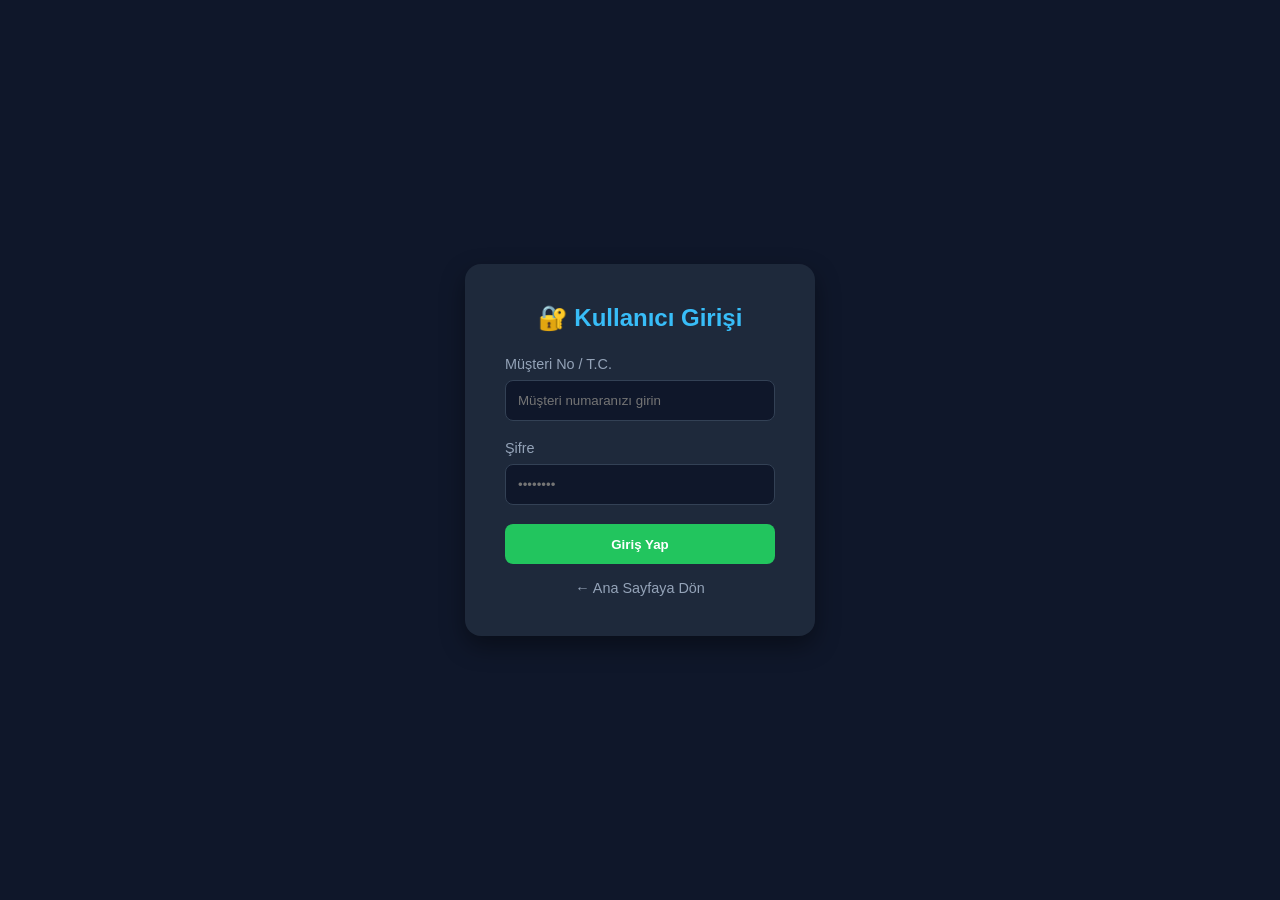
==== src/main/resources/static/login.html @ 9121b40a "Anasayfa login sistemi ve controller entegrasyonu tamamlandı" ====
<!DOCTYPE html>
<html lang="tr">
<head>
    <meta charset="UTF-8">
    <meta name="viewport" content="width=device-width, initial-scale=1.0">
    <title>Web ATM - Giriş Yap</title>
    <style>
        * { box-sizing: border-box; margin: 0; padding: 0; font-family: 'Segoe UI', Tahoma, Geneva, Verdana, sans-serif; }
        body { background-color: #0f172a; color: #f8fafc; display: flex; justify-content: center; align-items: center; height: 100vh; }
        .login-card { background-color: #1e293b; padding: 2.5rem; border-radius: 16px; box-shadow: 0 10px 25px rgba(0, 0, 0, 0.4); width: 350px; }
        h2 { text-align: center; color: #38bdf8; margin-bottom: 1.5rem; }
        .input-group { margin-bottom: 1.2rem; }
        .input-group label { display: block; margin-bottom: 0.5rem; color: #94a3b8; font-size: 0.9rem; }
        .input-group input { width: 100%; padding: 0.75rem; border-radius: 8px; border: 1px solid #334155; background-color: #0f172a; color: white; outline: none; }
        .input-group input:focus { border-color: #38bdf8; }
        .btn-submit { width: 100%; padding: 0.8rem; background-color: #22c55e; color: white; border: none; border-radius: 8px; font-weight: bold; cursor: pointer; transition: background 0.2s; }
        .btn-submit:hover { background-color: #16a34a; }
        .back-link { display: block; text-align: center; margin-top: 1rem; color: #94a3b8; text-decoration: none; font-size: 0.9rem; }
        .back-link:hover { color: #38bdf8; }
    </style>
</head>
<body>

    <div class="login-card">
        <h2>🔐 Kullanıcı Girişi</h2>
        
        <form onsubmit="handleLogin(event)">
            <div class="input-group">
                <label for="username">Müşteri No / T.C.</label>
                <input type="text" id="username" required placeholder="Müşteri numaranızı girin">
            </div>

            <div class="input-group">
                <label for="password">Şifre</label>
                <input type="password" id="password" required placeholder="••••••••">
            </div>

            <button type="submit" class="btn-submit">Giriş Yap</button>
        </form>

        <a href="/" class="back-link">← Ana Sayfaya Dön</a>
    </div>

    <script src="/app.js"></script>
</body>
</html>
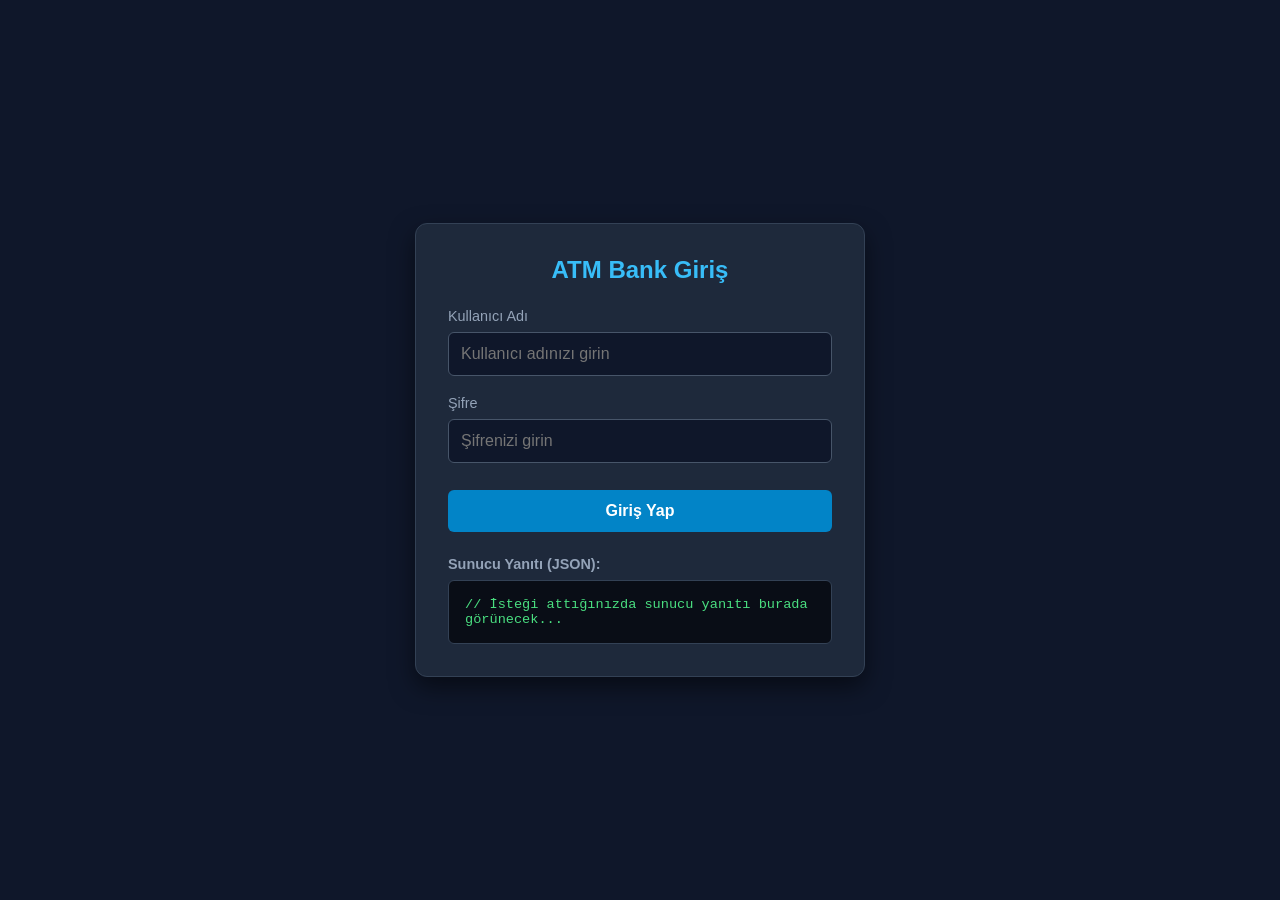
==== commit 99c3a17d: "1.0" ====
--- a/src/main/resources/static/login.html
+++ b/src/main/resources/static/login.html
@@ -3,44 +3,183 @@
 <head>
     <meta charset="UTF-8">
     <meta name="viewport" content="width=device-width, initial-scale=1.0">
-    <title>Web ATM - Giriş Yap</title>
+    <title>ATM Web - Giriş Yap</title>
     <style>
-        * { box-sizing: border-box; margin: 0; padding: 0; font-family: 'Segoe UI', Tahoma, Geneva, Verdana, sans-serif; }
-        body { background-color: #0f172a; color: #f8fafc; display: flex; justify-content: center; align-items: center; height: 100vh; }
-        .login-card { background-color: #1e293b; padding: 2.5rem; border-radius: 16px; box-shadow: 0 10px 25px rgba(0, 0, 0, 0.4); width: 350px; }
-        h2 { text-align: center; color: #38bdf8; margin-bottom: 1.5rem; }
-        .input-group { margin-bottom: 1.2rem; }
-        .input-group label { display: block; margin-bottom: 0.5rem; color: #94a3b8; font-size: 0.9rem; }
-        .input-group input { width: 100%; padding: 0.75rem; border-radius: 8px; border: 1px solid #334155; background-color: #0f172a; color: white; outline: none; }
-        .input-group input:focus { border-color: #38bdf8; }
-        .btn-submit { width: 100%; padding: 0.8rem; background-color: #22c55e; color: white; border: none; border-radius: 8px; font-weight: bold; cursor: pointer; transition: background 0.2s; }
-        .btn-submit:hover { background-color: #16a34a; }
-        .back-link { display: block; text-align: center; margin-top: 1rem; color: #94a3b8; text-decoration: none; font-size: 0.9rem; }
-        .back-link:hover { color: #38bdf8; }
+        * {
+            box-sizing: border-box;
+            font-family: 'Segoe UI', Tahoma, Geneva, Verdana, sans-serif;
+            margin: 0;
+            padding: 0;
+        }
+
+        body {
+            background-color: #0f172a;
+            color: #f8fafc;
+            display: flex;
+            justify-content: center;
+            align-items: center;
+            min-height: 100vh;
+            padding: 20px;
+        }
+
+        .container {
+            background-color: #1e293b;
+            padding: 2rem;
+            border-radius: 12px;
+            box-shadow: 0 10px 25px rgba(0, 0, 0, 0.5);
+            width: 100%;
+            max-width: 450px;
+            border: 1px solid #334155;
+        }
+
+        h2 {
+            text-align: center;
+            margin-bottom: 1.5rem;
+            color: #38bdf8;
+        }
+
+        .form-group {
+            margin-bottom: 1.2rem;
+        }
+
+        label {
+            display: block;
+            margin-bottom: 0.5rem;
+            font-size: 0.9rem;
+            color: #94a3b8;
+        }
+
+        input {
+            width: 100%;
+            padding: 0.75rem;
+            border-radius: 6px;
+            border: 1px solid #475569;
+            background-color: #0f172a;
+            color: #fff;
+            font-size: 1rem;
+            outline: none;
+            transition: border-color 0.2s;
+        }
+
+        input:focus {
+            border-color: #38bdf8;
+        }
+
+        button {
+            width: 100%;
+            padding: 0.75rem;
+            background-color: #0284c7;
+            color: white;
+            border: none;
+            border-radius: 6px;
+            font-size: 1rem;
+            font-weight: bold;
+            cursor: pointer;
+            transition: background-color 0.2s;
+            margin-top: 0.5rem;
+        }
+
+        button:hover {
+            background-color: #0369a1;
+        }
+
+        .response-container {
+            margin-top: 1.5rem;
+        }
+
+        .response-container h3 {
+            font-size: 0.9rem;
+            color: #94a3b8;
+            margin-bottom: 0.5rem;
+        }
+
+        pre {
+            background-color: #090d16;
+            color: #4ade80;
+            padding: 1rem;
+            border-radius: 6px;
+            font-family: 'Courier New', Courier, monospace;
+            font-size: 0.85rem;
+            white-space: pre-wrap;
+            word-wrap: break-word;
+            border: 1px solid #334155;
+            max-height: 250px;
+            overflow-y: auto;
+        }
     </style>
 </head>
 <body>
 
-    <div class="login-card">
-        <h2>🔐 Kullanıcı Girişi</h2>
+    <div class="container">
+        <h2>ATM Bank Giriş</h2>
         
-        <form onsubmit="handleLogin(event)">
-            <div class="input-group">
-                <label for="username">Müşteri No / T.C.</label>
-                <input type="text" id="username" required placeholder="Müşteri numaranızı girin">
+        <form id="loginForm">
+            <div class="form-group">
+                <label for="username">Kullanıcı Adı</label>
+                <input type="text" id="username" placeholder="Kullanıcı adınızı girin" required>
             </div>
 
-            <div class="input-group">
+            <div class="form-group">
                 <label for="password">Şifre</label>
-                <input type="password" id="password" required placeholder="••••••••">
+                <input type="password" id="password" placeholder="Şifrenizi girin" required>
             </div>
 
-            <button type="submit" class="btn-submit">Giriş Yap</button>
+            <button type="submit">Giriş Yap</button>
         </form>
 
-        <a href="/" class="back-link">← Ana Sayfaya Dön</a>
+        <div class="response-container">
+            <h3>Sunucu Yanıtı (JSON):</h3>
+            <pre id="responseOutput">// İsteği attığınızda sunucu yanıtı burada görünecek...</pre>
+        </div>
     </div>
 
-    <script src="/app.js"></script>
+    <script>
+        document.getElementById('loginForm').addEventListener('submit', async function(event) {
+            event.preventDefault(); // Sayfanın varsayılan form yenilemesini engeller
+
+            const usernameInput = document.getElementById('username').value;
+            const passwordInput = document.getElementById('password').value;
+            const outputElement = document.getElementById('responseOutput');
+
+            // İsteğe hazırlanma durumunu gösterelim
+            outputElement.style.color = "#facc15";
+            outputElement.textContent = "İstek gönderiliyor...";
+
+            const requestBody = {
+                username: usernameInput,
+                password: passwordInput
+            };
+
+            try {
+                // Backend'e POST İsteği fırlatıyoruz
+                const response = await fetch('/login/api', {
+                    method: 'POST',
+                    headers: {
+                        'Content-Type': 'application/json'
+                    },
+                    body: JSON.stringify(requestBody)
+                });
+
+                // Dönen HTTP yanıtını JSON olarak okuyoruz
+                const data = await response.json();
+
+                // Yanıt başarılı da gelse (200), hatalı da gelse (401 vb.) JSON'ı olduğu gibi formatlı ekrana basıyoruz
+                if (response.ok) {
+                    outputElement.style.color = "#4ade80"; // Başarılıysa Yeşil renk
+                } else {
+                    outputElement.style.color = "#f87171"; // Hatalıysa Kırmızı renk
+                }
+
+                // JSON'ı girintili (indented) olarak okunabilir formatta basar
+                outputElement.textContent = JSON.stringify(data, null, 2);
+
+            } catch (error) {
+                // Sunucu kapalıysa veya ağ hatası varsa
+                outputElement.style.color = "#f87171";
+                outputElement.textContent = "Sunucuya bağlanırken bir hata oluştu!\n" + error;
+            }
+        });
+    </script>
+
 </body>
 </html>
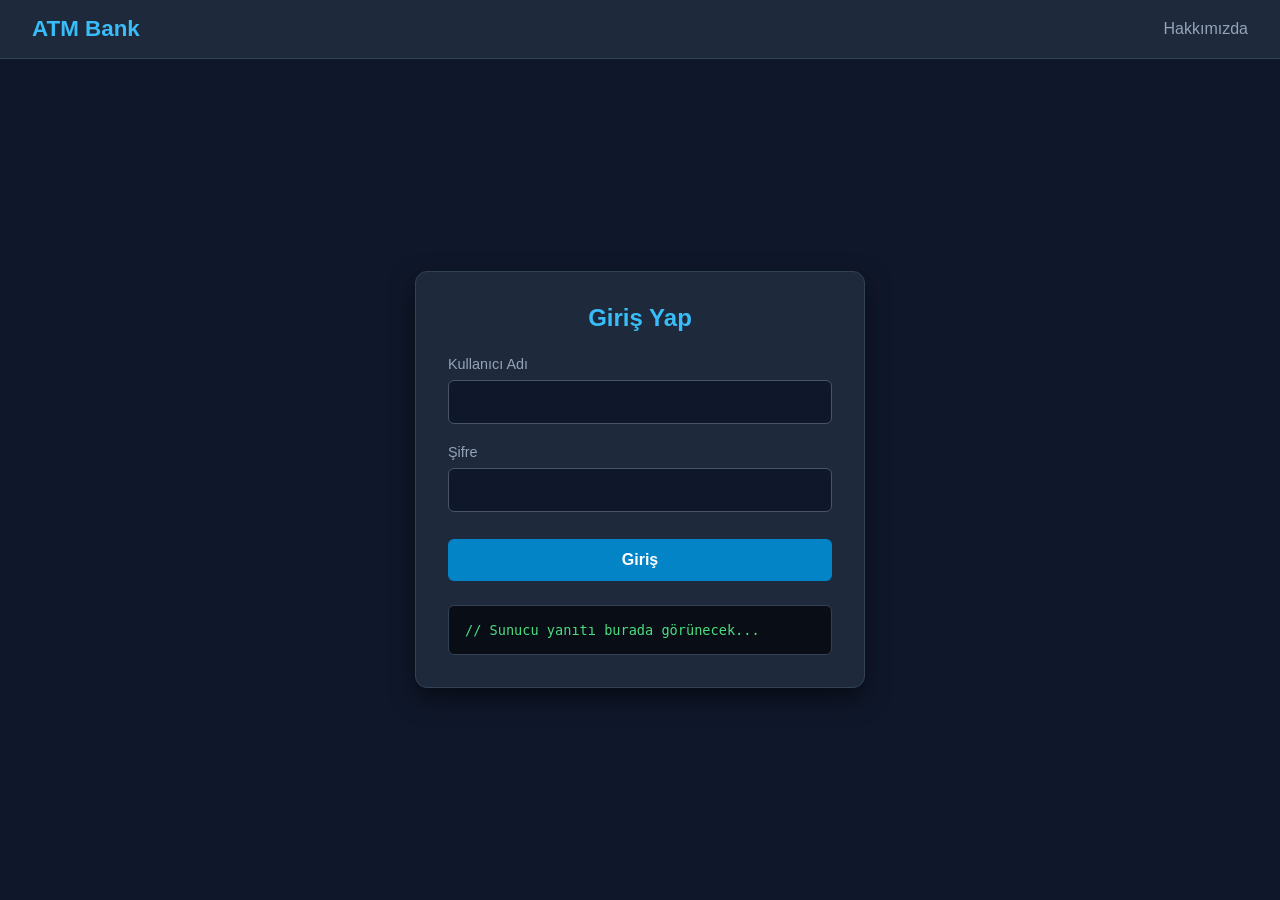
==== commit a57890ce: "1.1" ====
--- a/src/main/resources/static/login.html
+++ b/src/main/resources/static/login.html
@@ -7,22 +7,50 @@
     <style>
         * {
             box-sizing: border-box;
-            font-family: 'Segoe UI', Tahoma, Geneva, Verdana, sans-serif;
             margin: 0;
             padding: 0;
+            font-family: 'Segoe UI', Tahoma, Geneva, Verdana, sans-serif;
         }
 
         body {
             background-color: #0f172a;
             color: #f8fafc;
+            min-height: 100vh;
+            display: flex;
+            flex-direction: column;
+        }
+
+        header {
+            background-color: #1e293b;
+            border-bottom: 1px solid #334155;
+            padding: 1rem 2rem;
+            display: flex;
+            justify-content: space-between;
+            align-items: center;
+        }
+
+        .logo {
+            font-size: 1.4rem;
+            font-weight: bold;
+            color: #38bdf8;
+            text-decoration: none;
+        }
+
+        .nav-links a {
+            color: #94a3b8;
+            text-decoration: none;
+            font-size: 1rem;
+        }
+
+        .container {
+            flex: 1;
             display: flex;
             justify-content: center;
             align-items: center;
-            min-height: 100vh;
-            padding: 20px;
-        }
-
-        .container {
+            padding: 2rem;
+        }
+
+        .login-card {
             background-color: #1e293b;
             padding: 2rem;
             border-radius: 12px;
@@ -58,7 +86,6 @@
             color: #fff;
             font-size: 1rem;
             outline: none;
-            transition: border-color 0.2s;
         }
 
         input:focus {
@@ -75,7 +102,6 @@
             font-size: 1rem;
             font-weight: bold;
             cursor: pointer;
-            transition: background-color 0.2s;
             margin-top: 0.5rem;
         }
 
@@ -85,12 +111,6 @@
 
         .response-container {
             margin-top: 1.5rem;
-        }
-
-        .response-container h3 {
-            font-size: 0.9rem;
-            color: #94a3b8;
-            margin-bottom: 0.5rem;
         }
 
         pre {
@@ -98,85 +118,80 @@
             color: #4ade80;
             padding: 1rem;
             border-radius: 6px;
-            font-family: 'Courier New', Courier, monospace;
+            font-family: monospace;
             font-size: 0.85rem;
             white-space: pre-wrap;
             word-wrap: break-word;
             border: 1px solid #334155;
-            max-height: 250px;
+            max-height: 200px;
             overflow-y: auto;
         }
     </style>
 </head>
 <body>
 
+    <header>
+        <a href="/" class="logo">ATM Bank</a>
+        <nav class="nav-links">
+            <a href="/about">Hakkımızda</a>
+        </nav>
+    </header>
+
     <div class="container">
-        <h2>ATM Bank Giriş</h2>
-        
-        <form id="loginForm">
-            <div class="form-group">
-                <label for="username">Kullanıcı Adı</label>
-                <input type="text" id="username" placeholder="Kullanıcı adınızı girin" required>
+        <div class="login-card">
+            <h2>Giriş Yap</h2>
+            
+            <form id="loginForm">
+                <div class="form-group">
+                    <label for="username">Kullanıcı Adı</label>
+                    <input type="text" id="username" required>
+                </div>
+
+                <div class="form-group">
+                    <label for="password">Şifre</label>
+                    <input type="password" id="password" required>
+                </div>
+
+                <button type="submit">Giriş</button>
+            </form>
+
+            <div class="response-container">
+                <pre id="responseOutput">// Sunucu yanıtı burada görünecek...</pre>
             </div>
-
-            <div class="form-group">
-                <label for="password">Şifre</label>
-                <input type="password" id="password" placeholder="Şifrenizi girin" required>
-            </div>
-
-            <button type="submit">Giriş Yap</button>
-        </form>
-
-        <div class="response-container">
-            <h3>Sunucu Yanıtı (JSON):</h3>
-            <pre id="responseOutput">// İsteği attığınızda sunucu yanıtı burada görünecek...</pre>
         </div>
     </div>
 
     <script>
         document.getElementById('loginForm').addEventListener('submit', async function(event) {
-            event.preventDefault(); // Sayfanın varsayılan form yenilemesini engeller
+            event.preventDefault();
 
             const usernameInput = document.getElementById('username').value;
             const passwordInput = document.getElementById('password').value;
             const outputElement = document.getElementById('responseOutput');
 
-            // İsteğe hazırlanma durumunu gösterelim
             outputElement.style.color = "#facc15";
             outputElement.textContent = "İstek gönderiliyor...";
 
-            const requestBody = {
-                username: usernameInput,
-                password: passwordInput
-            };
-
             try {
-                // Backend'e POST İsteği fırlatıyoruz
-                const response = await fetch('/login/api', {
+                const response = await fetch('api/login', {
                     method: 'POST',
-                    headers: {
-                        'Content-Type': 'application/json'
-                    },
-                    body: JSON.stringify(requestBody)
+                    headers: { 'Content-Type': 'application/json' },
+                    body: JSON.stringify({ username: usernameInput, password: passwordInput })
                 });
 
-                // Dönen HTTP yanıtını JSON olarak okuyoruz
                 const data = await response.json();
 
-                // Yanıt başarılı da gelse (200), hatalı da gelse (401 vb.) JSON'ı olduğu gibi formatlı ekrana basıyoruz
                 if (response.ok) {
-                    outputElement.style.color = "#4ade80"; // Başarılıysa Yeşil renk
+                    outputElement.style.color = "#4ade80";
                 } else {
-                    outputElement.style.color = "#f87171"; // Hatalıysa Kırmızı renk
+                    outputElement.style.color = "#f87171";
                 }
 
-                // JSON'ı girintili (indented) olarak okunabilir formatta basar
                 outputElement.textContent = JSON.stringify(data, null, 2);
 
             } catch (error) {
-                // Sunucu kapalıysa veya ağ hatası varsa
                 outputElement.style.color = "#f87171";
-                outputElement.textContent = "Sunucuya bağlanırken bir hata oluştu!\n" + error;
+                outputElement.textContent = "Hata oluştu: " + error;
             }
         });
     </script>
